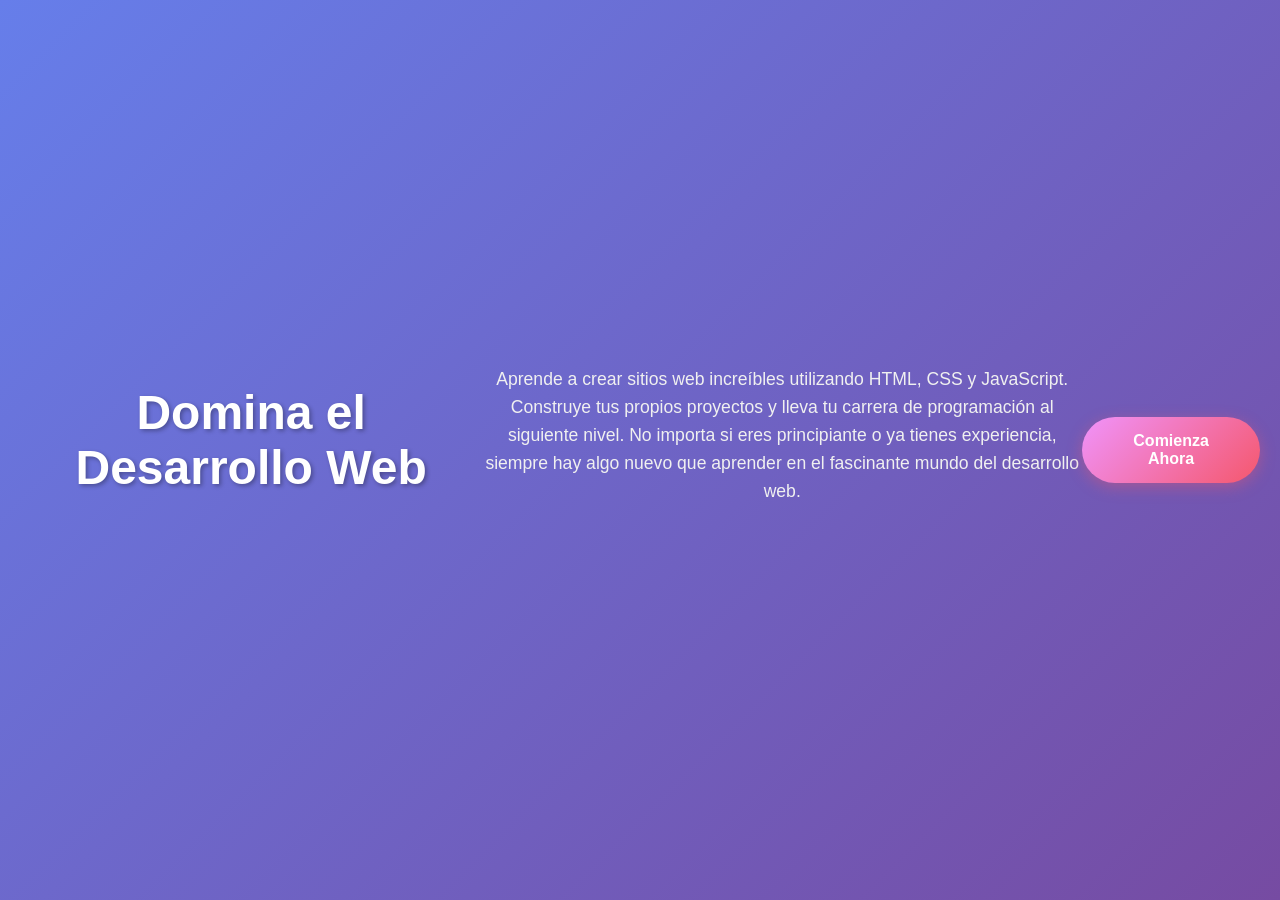
==== index.html @ 4686b690 "Proyecto inicial" ====
<!DOCTYPE html>
<html lang="es">
<head>
    <meta charset="UTF-8">
    <meta name="viewport" content="width=device-width, initial-scale=1.0">
    <title>Bienvenida al Desarrollo Web</title>
    <link rel="stylesheet" href="style.css">
</head>
<body>
    <h1>Domina el Desarrollo Web</h1>
    <p>Aprende a crear sitios web increíbles utilizando HTML, CSS y JavaScript. Construye tus propios proyectos y lleva tu carrera de programación al siguiente nivel. No importa si eres principiante o ya tienes experiencia, siempre hay algo nuevo que aprender en el fascinante mundo del desarrollo web.</p>
    <button>Comienza Ahora</button>
</body>
</html>
---- style.css ----
* {
    margin: 0;
    padding: 0;
    box-sizing: border-box;
}

body {
    font-family: 'Segoe UI', Tahoma, Geneva, Verdana, sans-serif;
    background: linear-gradient(135deg, #667eea 0%, #764ba2 100%);
    min-height: 100vh;
    display: flex;
    justify-content: center;
    align-items: center;
    padding: 20px;
}

h1 {
    color: #ffffff;
    font-size: 3em;
    margin-bottom: 20px;
    text-align: center;
    text-shadow: 2px 2px 4px rgba(0, 0, 0, 0.3);
    animation: fadeInDown 1s ease;
}

p {
    color: #f0f0f0;
    font-size: 1.1em;
    line-height: 1.6;
    margin-bottom: 30px;
    text-align: center;
    max-width: 600px;
    animation: fadeInUp 1s ease 0.2s backwards;
}

button {
    background: linear-gradient(135deg, #f093fb 0%, #f5576c 100%);
    color: white;
    border: none;
    padding: 15px 40px;
    font-size: 1em;
    border-radius: 50px;
    cursor: pointer;
    font-weight: bold;
    box-shadow: 0 4px 15px rgba(245, 87, 108, 0.4);
    transition: all 0.3s ease;
    display: block;
    margin: 0 auto;
    animation: fadeInUp 1s ease 0.4s backwards;
}

button:hover {
    transform: translateY(-3px);
    box-shadow: 0 6px 20px rgba(245, 87, 108, 0.6);
}

button:active {
    transform: translateY(-1px);
}

@keyframes fadeInDown {
    from {
        opacity: 0;
        transform: translateY(-30px);
    }
    to {
        opacity: 1;
        transform: translateY(0);
    }
}

@keyframes fadeInUp {
    from {
        opacity: 0;
        transform: translateY(30px);
    }
    to {
        opacity: 1;
        transform: translateY(0);
    }
}
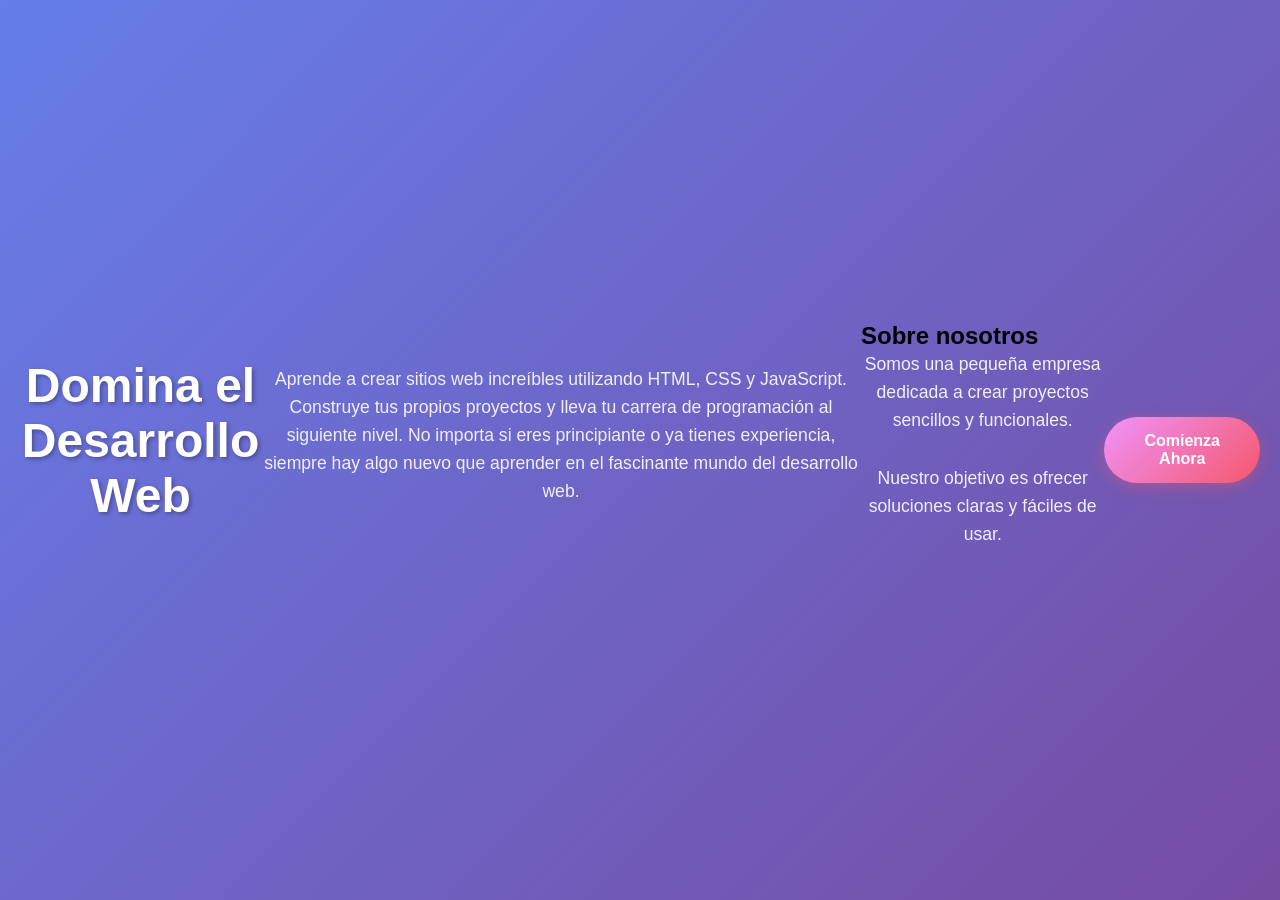
==== commit 098ecf8e: "añadido 'Sobre nosotros' Añadido seccion sobre nosotros en index.html" ====
--- a/index.html
+++ b/index.html
@@ -8,7 +8,16 @@
 </head>
 <body>
     <h1>Domina el Desarrollo Web</h1>
+    
     <p>Aprende a crear sitios web increíbles utilizando HTML, CSS y JavaScript. Construye tus propios proyectos y lleva tu carrera de programación al siguiente nivel. No importa si eres principiante o ya tienes experiencia, siempre hay algo nuevo que aprender en el fascinante mundo del desarrollo web.</p>
+    <section class="sobre-nosotros">
+  <h2>Sobre nosotros</h2>
+  <p>Somos una pequeña empresa dedicada a crear proyectos sencillos y funcionales.</p>
+
+
+  <p>Nuestro objetivo es ofrecer soluciones claras y fáciles de usar.</p>
+</section>
+
     <button>Comienza Ahora</button>
 </body>
-</html>+</html>
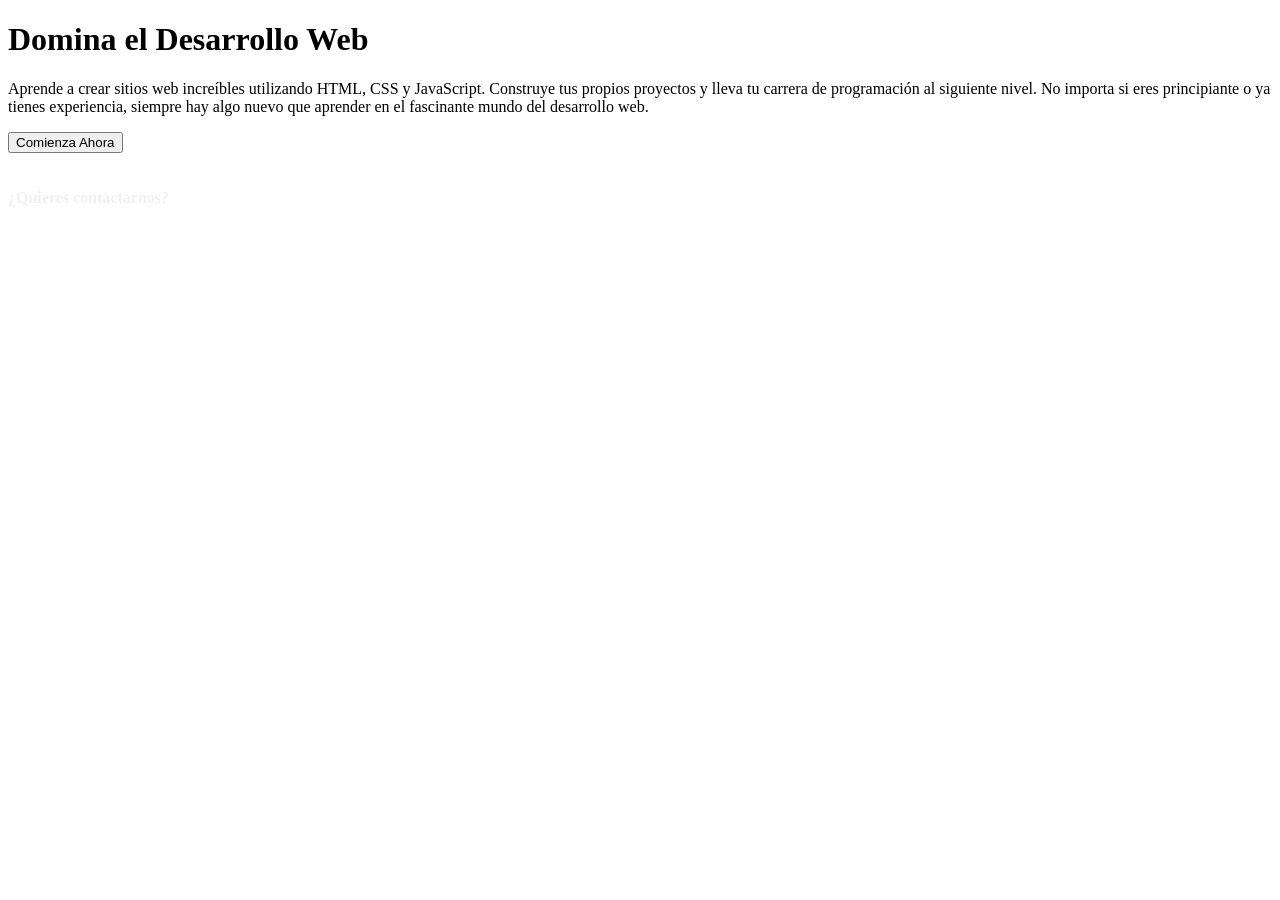
==== commit d7301c84: "nuevo pull" ====
--- a/index.html
+++ b/index.html
@@ -8,16 +8,8 @@
 </head>
 <body>
     <h1>Domina el Desarrollo Web</h1>
-    
     <p>Aprende a crear sitios web increíbles utilizando HTML, CSS y JavaScript. Construye tus propios proyectos y lleva tu carrera de programación al siguiente nivel. No importa si eres principiante o ya tienes experiencia, siempre hay algo nuevo que aprender en el fascinante mundo del desarrollo web.</p>
-    <section class="sobre-nosotros">
-  <h2>Sobre nosotros</h2>
-  <p>Somos una pequeña empresa dedicada a crear proyectos sencillos y funcionales.</p>
-
-
-  <p>Nuestro objetivo es ofrecer soluciones claras y fáciles de usar.</p>
-</section>
-
     <button>Comienza Ahora</button>
+    <p><a href="contact.html" class="contact-link">¿Quieres contactarnos?</a></p>
 </body>
-</html>
+</html>
--- a/style.css
+++ b/style.css
@@ -1,67 +1,92 @@
-* {
-    margin: 0;
-    padding: 0;
-    box-sizing: border-box;
+/* Estilos para la página de contacto */
+.container {
+    max-width: 600px;
+    margin: 0 auto;
+    padding: 20px;
+    background: rgba(255, 255, 255, 0.1);
+    border-radius: 10px;
+    box-shadow: 0 4px 15px rgba(0, 0, 0, 0.2);
+    animation: slideIn 1s ease;
 }
 
-body {
-    font-family: 'Segoe UI', Tahoma, Geneva, Verdana, sans-serif;
-    background: linear-gradient(135deg, #667eea 0%, #764ba2 100%);
-    min-height: 100vh;
+#contact-form {
     display: flex;
-    justify-content: center;
-    align-items: center;
-    padding: 20px;
+    flex-direction: column;
+    animation: fadeInForm 1.5s ease 0.5s backwards;
 }
 
-h1 {
+#contact-form label {
+    margin-top: 15px;
     color: #ffffff;
-    font-size: 3em;
-    margin-bottom: 20px;
-    text-align: center;
-    text-shadow: 2px 2px 4px rgba(0, 0, 0, 0.3);
-    animation: fadeInDown 1s ease;
+    font-weight: bold;
 }
 
-p {
-    color: #f0f0f0;
-    font-size: 1.1em;
-    line-height: 1.6;
-    margin-bottom: 30px;
-    text-align: center;
-    max-width: 600px;
-    animation: fadeInUp 1s ease 0.2s backwards;
+#contact-form input,
+#contact-form textarea {
+    padding: 10px;
+    margin-top: 5px;
+    border: none;
+    border-radius: 5px;
+    background: rgba(255, 255, 255, 0.9);
+    color: #333;
+    transition: transform 0.3s ease;
 }
 
-button {
+#contact-form input:focus,
+#contact-form textarea:focus {
+    transform: scale(1.02);
+    outline: none;
+}
+
+#contact-form button {
+    margin-top: 20px;
     background: linear-gradient(135deg, #f093fb 0%, #f5576c 100%);
     color: white;
     border: none;
-    padding: 15px 40px;
+    padding: 15px;
     font-size: 1em;
     border-radius: 50px;
     cursor: pointer;
     font-weight: bold;
     box-shadow: 0 4px 15px rgba(245, 87, 108, 0.4);
     transition: all 0.3s ease;
-    display: block;
-    margin: 0 auto;
-    animation: fadeInUp 1s ease 0.4s backwards;
+    animation: bounceIn 1s ease 1s backwards;
 }
 
-button:hover {
+#contact-form button:hover {
     transform: translateY(-3px);
     box-shadow: 0 6px 20px rgba(245, 87, 108, 0.6);
 }
 
-button:active {
-    transform: translateY(-1px);
+.back-link, .contact-link {
+    display: inline-block;
+    margin-top: 20px;
+    color: #f0f0f0;
+    text-decoration: none;
+    font-weight: bold;
+    transition: color 0.3s ease;
 }
 
-@keyframes fadeInDown {
+.back-link:hover, .contact-link:hover {
+    color: #f5576c;
+}
+
+/* Nuevas animaciones */
+@keyframes slideIn {
     from {
         opacity: 0;
-        transform: translateY(-30px);
+        transform: translateX(-100px);
+    }
+    to {
+        opacity: 1;
+        transform: translateX(0);
+    }
+}
+
+@keyframes fadeInForm {
+    from {
+        opacity: 0;
+        transform: translateY(20px);
     }
     to {
         opacity: 1;
@@ -69,13 +94,20 @@
     }
 }
 
-@keyframes fadeInUp {
-    from {
+@keyframes bounceIn {
+    0% {
         opacity: 0;
-        transform: translateY(30px);
+        transform: scale(0.3);
     }
-    to {
+    50% {
         opacity: 1;
-        transform: translateY(0);
+        transform: scale(1.05);
+    }
+    70% {
+        transform: scale(0.9);
+    }
+    100% {
+        opacity: 1;
+        transform: scale(1);
     }
 }
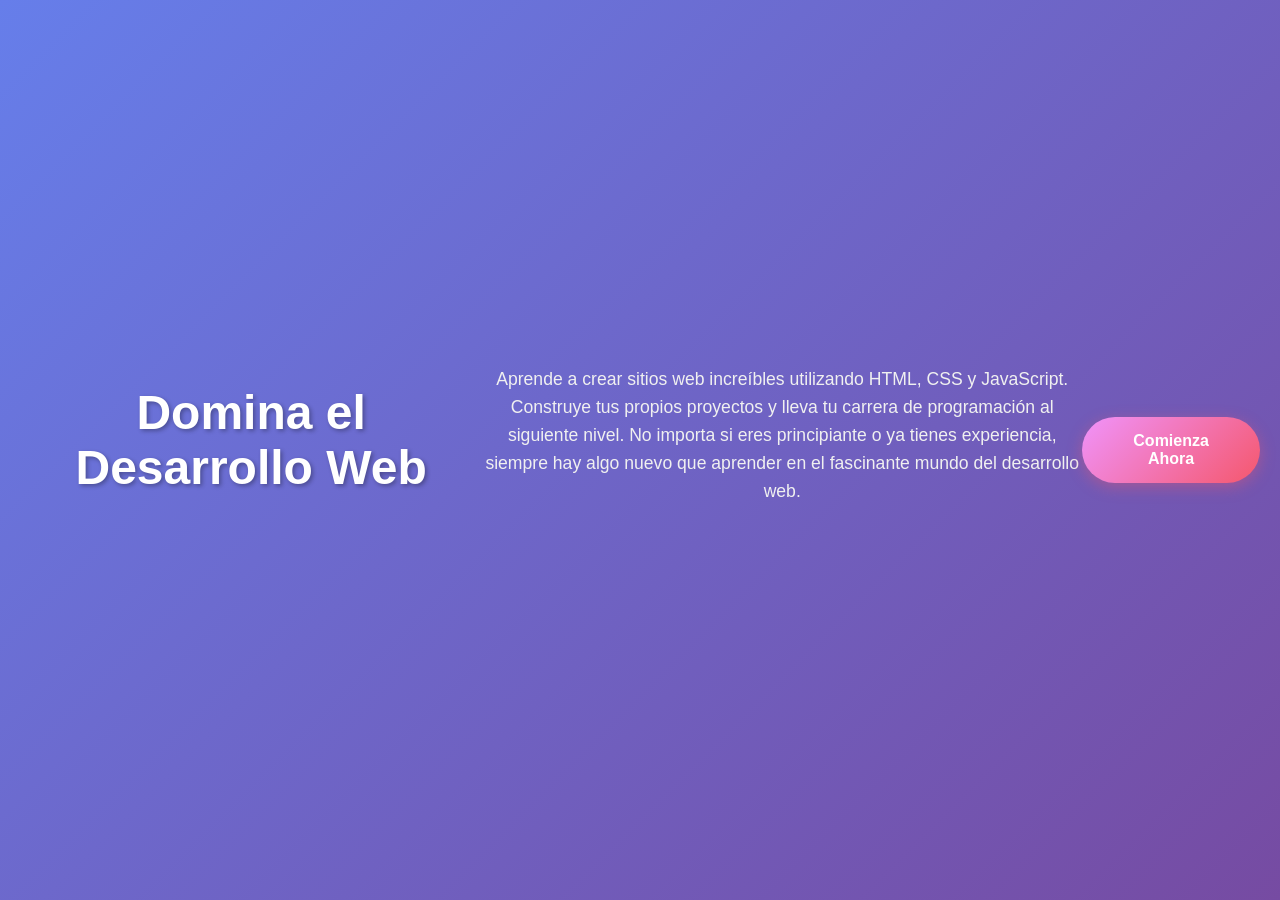
==== commit b7be505b: "retoceso" ====
--- a/index.html
+++ b/index.html
@@ -10,6 +10,5 @@
     <h1>Domina el Desarrollo Web</h1>
     <p>Aprende a crear sitios web increíbles utilizando HTML, CSS y JavaScript. Construye tus propios proyectos y lleva tu carrera de programación al siguiente nivel. No importa si eres principiante o ya tienes experiencia, siempre hay algo nuevo que aprender en el fascinante mundo del desarrollo web.</p>
     <button>Comienza Ahora</button>
-    <p><a href="contact.html" class="contact-link">¿Quieres contactarnos?</a></p>
 </body>
 </html>
--- a/style.css
+++ b/style.css
@@ -1,92 +1,67 @@
-/* Estilos para la página de contacto */
-.container {
-    max-width: 600px;
-    margin: 0 auto;
-    padding: 20px;
-    background: rgba(255, 255, 255, 0.1);
-    border-radius: 10px;
-    box-shadow: 0 4px 15px rgba(0, 0, 0, 0.2);
-    animation: slideIn 1s ease;
+* {
+    margin: 0;
+    padding: 0;
+    box-sizing: border-box;
 }
 
-#contact-form {
+body {
+    font-family: 'Segoe UI', Tahoma, Geneva, Verdana, sans-serif;
+    background: linear-gradient(135deg, #667eea 0%, #764ba2 100%);
+    min-height: 100vh;
     display: flex;
-    flex-direction: column;
-    animation: fadeInForm 1.5s ease 0.5s backwards;
+    justify-content: center;
+    align-items: center;
+    padding: 20px;
 }
 
-#contact-form label {
-    margin-top: 15px;
+h1 {
     color: #ffffff;
-    font-weight: bold;
+    font-size: 3em;
+    margin-bottom: 20px;
+    text-align: center;
+    text-shadow: 2px 2px 4px rgba(0, 0, 0, 0.3);
+    animation: fadeInDown 1s ease;
 }
 
-#contact-form input,
-#contact-form textarea {
-    padding: 10px;
-    margin-top: 5px;
-    border: none;
-    border-radius: 5px;
-    background: rgba(255, 255, 255, 0.9);
-    color: #333;
-    transition: transform 0.3s ease;
+p {
+    color: #f0f0f0;
+    font-size: 1.1em;
+    line-height: 1.6;
+    margin-bottom: 30px;
+    text-align: center;
+    max-width: 600px;
+    animation: fadeInUp 1s ease 0.2s backwards;
 }
 
-#contact-form input:focus,
-#contact-form textarea:focus {
-    transform: scale(1.02);
-    outline: none;
-}
-
-#contact-form button {
-    margin-top: 20px;
+button {
     background: linear-gradient(135deg, #f093fb 0%, #f5576c 100%);
     color: white;
     border: none;
-    padding: 15px;
+    padding: 15px 40px;
     font-size: 1em;
     border-radius: 50px;
     cursor: pointer;
     font-weight: bold;
     box-shadow: 0 4px 15px rgba(245, 87, 108, 0.4);
     transition: all 0.3s ease;
-    animation: bounceIn 1s ease 1s backwards;
+    display: block;
+    margin: 0 auto;
+    animation: fadeInUp 1s ease 0.4s backwards;
 }
 
-#contact-form button:hover {
+button:hover {
     transform: translateY(-3px);
     box-shadow: 0 6px 20px rgba(245, 87, 108, 0.6);
 }
 
-.back-link, .contact-link {
-    display: inline-block;
-    margin-top: 20px;
-    color: #f0f0f0;
-    text-decoration: none;
-    font-weight: bold;
-    transition: color 0.3s ease;
+button:active {
+    transform: translateY(-1px);
 }
 
-.back-link:hover, .contact-link:hover {
-    color: #f5576c;
-}
-
-/* Nuevas animaciones */
-@keyframes slideIn {
+@keyframes fadeInDown {
     from {
         opacity: 0;
-        transform: translateX(-100px);
-    }
-    to {
-        opacity: 1;
-        transform: translateX(0);
-    }
-}
-
-@keyframes fadeInForm {
-    from {
-        opacity: 0;
-        transform: translateY(20px);
+        transform: translateY(-30px);
     }
     to {
         opacity: 1;
@@ -94,20 +69,13 @@
     }
 }
 
-@keyframes bounceIn {
-    0% {
+@keyframes fadeInUp {
+    from {
         opacity: 0;
-        transform: scale(0.3);
+        transform: translateY(30px);
     }
-    50% {
+    to {
         opacity: 1;
-        transform: scale(1.05);
-    }
-    70% {
-        transform: scale(0.9);
-    }
-    100% {
-        opacity: 1;
-        transform: scale(1);
+        transform: translateY(0);
     }
 }
